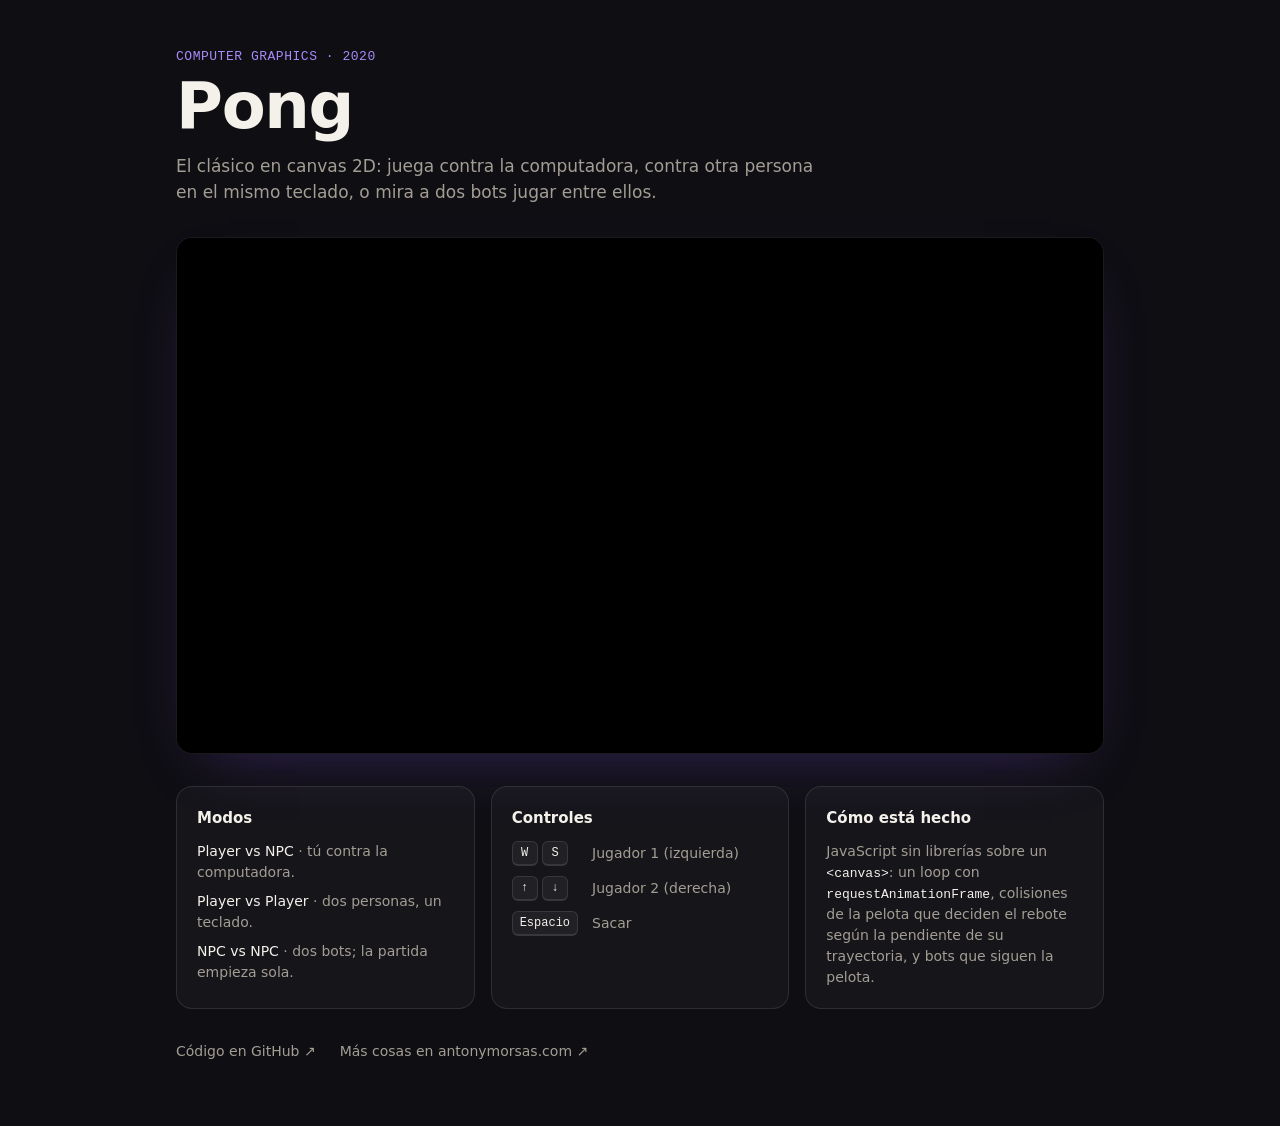
==== Pong/index.html @ 078b2e86 "Pong: a proper page around the game Dark page with the game centered and scaling to the screen, plus" ====
<!DOCTYPE html>
<html lang="es">

<head>
    <meta charset="UTF-8">
    <meta name="viewport" content="width=device-width, initial-scale=1.0">
    <meta name="description" content="Pong en canvas 2D: contra la computadora, contra otra persona en el mismo teclado, o dos bots.">
    <meta name="theme-color" content="#0f0e13">
    <title>Pong · Computer Graphics</title>
    <link rel="stylesheet" href="styles.css">
    <script src="input.js"></script>
    <script src="helpers.js"></script>
    <script src="pong-game.js"></script>
</head>

<body onload="main()">
    <main class="page">
        <header class="intro">
            <p class="eyebrow">Computer Graphics · 2020</p>
            <h1>Pong</h1>
            <p class="lead">
                El clásico en canvas 2D: juega contra la computadora, contra otra persona en el mismo teclado,
                o mira a dos bots jugar entre ellos.
            </p>
        </header>

        <div class="frame">
            <canvas id="ballCanvas" width="900" height="500" aria-label="Pong: elige un modo con el mouse">
                Tu navegador no soporta canvas.
            </canvas>
        </div>
        <p class="touch-note">Se juega con teclado: ábrelo en una computadora.</p>

        <section class="info" aria-label="Cómo se juega">
            <article class="card">
                <h2>Modos</h2>
                <ul>
                    <li><strong>Player vs NPC</strong> · tú contra la computadora.</li>
                    <li><strong>Player vs Player</strong> · dos personas, un teclado.</li>
                    <li><strong>NPC vs NPC</strong> · dos bots; la partida empieza sola.</li>
                </ul>
            </article>

            <article class="card">
                <h2>Controles</h2>
                <dl class="keys">
                    <dt><kbd>W</kbd> <kbd>S</kbd></dt>
                    <dd>Jugador 1 (izquierda)</dd>
                    <dt><kbd>↑</kbd> <kbd>↓</kbd></dt>
                    <dd>Jugador 2 (derecha)</dd>
                    <dt><kbd>Espacio</kbd></dt>
                    <dd>Sacar</dd>
                </dl>
            </article>

            <article class="card">
                <h2>Cómo está hecho</h2>
                <p>
                    JavaScript sin librerías sobre un <code>&lt;canvas&gt;</code>: un loop con
                    <code>requestAnimationFrame</code>, colisiones de la pelota que deciden el rebote según la
                    pendiente de su trayectoria, y bots que siguen la pelota.
                </p>
            </article>
        </section>

        <footer class="links">
            <a href="https://github.com/antonymorsas/Computer-Graphics/tree/master/Pong">Código en GitHub ↗</a>
            <a href="https://antonymorsas.com/cosas">Más cosas en antonymorsas.com ↗</a>
        </footer>
    </main>

    <script>
        // Space and the arrows play the game; keep them from scrolling the page.
        document.addEventListener("keydown", function (event) {
            if ([" ", "ArrowUp", "ArrowDown"].indexOf(event.key) !== -1) event.preventDefault();
        });
    </script>
</body>

</html>
---- Pong/styles.css ----
:root {
    --bg: #0f0e13;
    --fg: #f4f1ea;
    --muted: #a39e94;
    --line: rgba(255, 255, 255, 0.1);
    --card: rgba(255, 255, 255, 0.03);
    --accent: #a78bfa;
}

* {
    box-sizing: border-box;
}

html {
    color-scheme: dark;
}

body {
    margin: 0;
    background: var(--bg);
    color: var(--fg);
    font-family: system-ui, -apple-system, "Segoe UI", Roboto, Helvetica, Arial, sans-serif;
    line-height: 1.5;
    -webkit-font-smoothing: antialiased;
}

.page {
    max-width: 960px;
    margin: 0 auto;
    padding: 48px 16px 64px;
}

.intro {
    max-width: 640px;
}

.eyebrow {
    margin: 0;
    color: var(--accent);
    font: 500 13px/1.4 ui-monospace, SFMono-Regular, Menlo, monospace;
    letter-spacing: 0.04em;
    text-transform: uppercase;
}

h1 {
    margin: 8px 0 0;
    font-size: clamp(40px, 8vw, 64px);
    line-height: 1;
    letter-spacing: -0.02em;
}

.lead {
    margin: 16px 0 0;
    color: var(--muted);
    font-size: 17px;
}

/* The canvas keeps its 900x500 drawing size and scales to the frame. */
.frame {
    margin-top: 32px;
    overflow: hidden;
    border: 1px solid var(--line);
    border-radius: 16px;
    background: #000;
    box-shadow: 0 24px 60px -30px rgba(139, 92, 246, 0.35);
}

canvas {
    display: block;
    width: 100%;
    height: auto;
    aspect-ratio: 9 / 5;
    background: #000;
}

.touch-note {
    display: none;
    margin: 12px 0 0;
    color: var(--muted);
    font-size: 14px;
    text-align: center;
}

@media (hover: none) and (pointer: coarse) {
    .touch-note {
        display: block;
    }
}

.info {
    display: grid;
    gap: 16px;
    margin-top: 32px;
}

@media (min-width: 720px) {
    .info {
        grid-template-columns: repeat(3, 1fr);
    }
}

.card {
    padding: 20px;
    border: 1px solid var(--line);
    border-radius: 16px;
    background: var(--card);
}

.card h2 {
    margin: 0 0 12px;
    font-size: 15px;
    font-weight: 600;
}

.card p,
.card ul,
.card dl {
    margin: 0;
    color: var(--muted);
    font-size: 14px;
}

.card ul {
    padding: 0;
    list-style: none;
}

.card li + li {
    margin-top: 8px;
}

.card strong {
    color: var(--fg);
    font-weight: 500;
}

.keys {
    display: grid;
    grid-template-columns: auto 1fr;
    gap: 10px 14px;
    align-items: center;
}

.keys dt {
    white-space: nowrap;
}

.keys dd {
    margin: 0;
}

kbd {
    display: inline-block;
    min-width: 26px;
    padding: 2px 7px;
    border: 1px solid var(--line);
    border-bottom-width: 2px;
    border-radius: 6px;
    background: rgba(255, 255, 255, 0.05);
    color: var(--fg);
    font: 500 12px/1.5 ui-monospace, SFMono-Regular, Menlo, monospace;
    text-align: center;
}

code {
    color: var(--fg);
    font: 13px ui-monospace, SFMono-Regular, Menlo, monospace;
}

.links {
    display: flex;
    flex-wrap: wrap;
    gap: 8px 24px;
    margin-top: 32px;
    font-size: 14px;
}

.links a {
    color: var(--muted);
    text-decoration: none;
    text-underline-offset: 4px;
}

.links a:hover {
    color: var(--fg);
    text-decoration: underline;
}
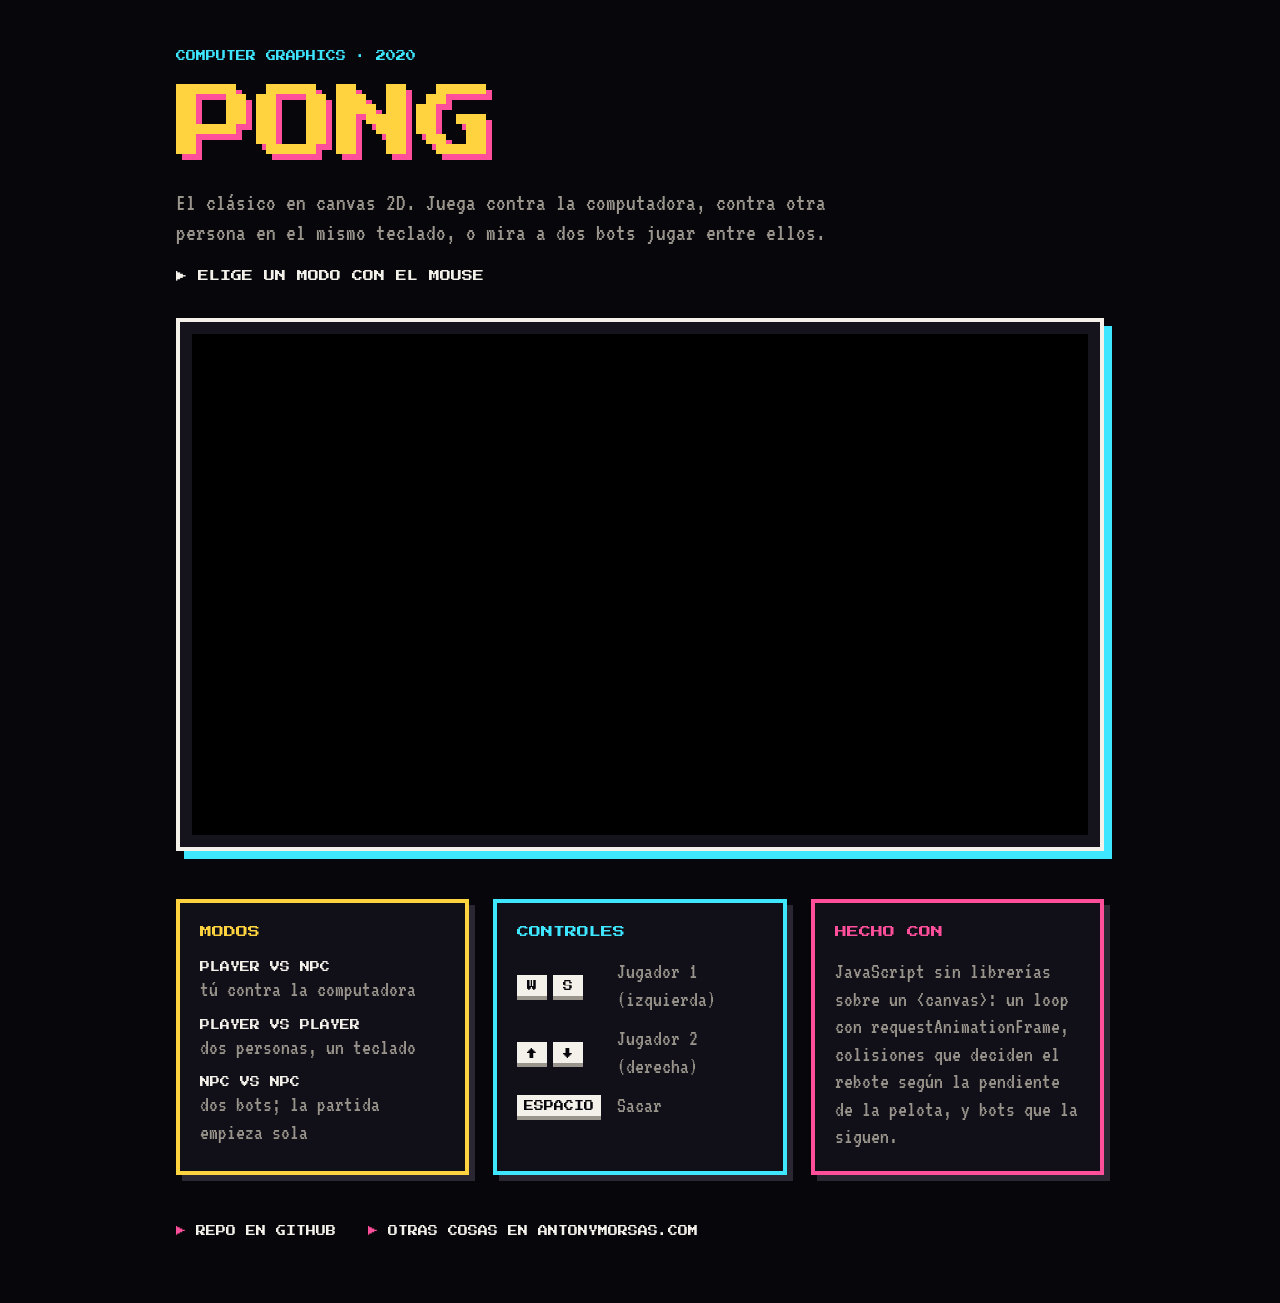
==== commit 74af4c55: "Pong: arcade look Pixel fonts from Google Fonts (Press Start 2P, VT323), flat arcade colors with har" ====
--- a/Pong/index.html
+++ b/Pong/index.html
@@ -5,8 +5,11 @@
     <meta charset="UTF-8">
     <meta name="viewport" content="width=device-width, initial-scale=1.0">
     <meta name="description" content="Pong en canvas 2D: contra la computadora, contra otra persona en el mismo teclado, o dos bots.">
-    <meta name="theme-color" content="#0f0e13">
+    <meta name="theme-color" content="#07060b">
     <title>Pong · Computer Graphics</title>
+    <link rel="preconnect" href="https://fonts.googleapis.com">
+    <link rel="preconnect" href="https://fonts.gstatic.com" crossorigin>
+    <link href="https://fonts.googleapis.com/css2?family=Press+Start+2P&family=VT323&display=swap" rel="stylesheet">
     <link rel="stylesheet" href="styles.css">
     <script src="input.js"></script>
     <script src="helpers.js"></script>
@@ -19,53 +22,55 @@
             <p class="eyebrow">Computer Graphics · 2020</p>
             <h1>Pong</h1>
             <p class="lead">
-                El clásico en canvas 2D: juega contra la computadora, contra otra persona en el mismo teclado,
+                El clásico en canvas 2D. Juega contra la computadora, contra otra persona en el mismo teclado,
                 o mira a dos bots jugar entre ellos.
             </p>
+            <p class="press-start" aria-hidden="true">▶ Elige un modo con el mouse</p>
         </header>
 
-        <div class="frame">
-            <canvas id="ballCanvas" width="900" height="500" aria-label="Pong: elige un modo con el mouse">
-                Tu navegador no soporta canvas.
-            </canvas>
+        <div class="cabinet">
+            <div class="screen">
+                <canvas id="ballCanvas" width="900" height="500" aria-label="Pong: elige un modo con el mouse">
+                    Tu navegador no soporta canvas.
+                </canvas>
+            </div>
         </div>
         <p class="touch-note">Se juega con teclado: ábrelo en una computadora.</p>
 
         <section class="info" aria-label="Cómo se juega">
-            <article class="card">
+            <article class="card card-yellow">
                 <h2>Modos</h2>
                 <ul>
-                    <li><strong>Player vs NPC</strong> · tú contra la computadora.</li>
-                    <li><strong>Player vs Player</strong> · dos personas, un teclado.</li>
-                    <li><strong>NPC vs NPC</strong> · dos bots; la partida empieza sola.</li>
+                    <li><strong>Player vs NPC</strong> tú contra la computadora</li>
+                    <li><strong>Player vs Player</strong> dos personas, un teclado</li>
+                    <li><strong>NPC vs NPC</strong> dos bots; la partida empieza sola</li>
                 </ul>
             </article>
 
-            <article class="card">
+            <article class="card card-cyan">
                 <h2>Controles</h2>
                 <dl class="keys">
-                    <dt><kbd>W</kbd> <kbd>S</kbd></dt>
+                    <dt><kbd>W</kbd><kbd>S</kbd></dt>
                     <dd>Jugador 1 (izquierda)</dd>
-                    <dt><kbd>↑</kbd> <kbd>↓</kbd></dt>
+                    <dt><kbd>↑</kbd><kbd>↓</kbd></dt>
                     <dd>Jugador 2 (derecha)</dd>
                     <dt><kbd>Espacio</kbd></dt>
                     <dd>Sacar</dd>
                 </dl>
             </article>
 
-            <article class="card">
-                <h2>Cómo está hecho</h2>
+            <article class="card card-pink">
+                <h2>Hecho con</h2>
                 <p>
-                    JavaScript sin librerías sobre un <code>&lt;canvas&gt;</code>: un loop con
-                    <code>requestAnimationFrame</code>, colisiones de la pelota que deciden el rebote según la
-                    pendiente de su trayectoria, y bots que siguen la pelota.
+                    JavaScript sin librerías sobre un &lt;canvas&gt;: un loop con requestAnimationFrame,
+                    colisiones que deciden el rebote según la pendiente de la pelota, y bots que la siguen.
                 </p>
             </article>
         </section>
 
         <footer class="links">
-            <a href="https://github.com/antonymorsas/Computer-Graphics/tree/master/Pong">Código en GitHub ↗</a>
-            <a href="https://antonymorsas.com/cosas">Más cosas en antonymorsas.com ↗</a>
+            <a href="https://github.com/antonymorsas/Computer-Graphics/tree/master/Pong">Repo en GitHub</a>
+            <a href="https://antonymorsas.com/cosas">Otras cosas en antonymorsas.com</a>
         </footer>
     </main>
 
--- a/Pong/styles.css
+++ b/Pong/styles.css
@@ -1,10 +1,14 @@
+/* Arcade look: pixel fonts, flat colors, hard shadows (no blur). */
 :root {
-    --bg: #0f0e13;
+    --bg: #07060b;
     --fg: #f4f1ea;
-    --muted: #a39e94;
-    --line: rgba(255, 255, 255, 0.1);
-    --card: rgba(255, 255, 255, 0.03);
-    --accent: #a78bfa;
+    --muted: #9a958c;
+    --line: #2a2733;
+    --yellow: #ffd23f;
+    --cyan: #3ee6ff;
+    --pink: #ff4f9a;
+    --pixel: "Press Start 2P", monospace;
+    --retro: "VT323", monospace;
 }
 
 * {
@@ -19,9 +23,9 @@
     margin: 0;
     background: var(--bg);
     color: var(--fg);
-    font-family: system-ui, -apple-system, "Segoe UI", Roboto, Helvetica, Arial, sans-serif;
-    line-height: 1.5;
-    -webkit-font-smoothing: antialiased;
+    font-family: var(--retro);
+    font-size: 22px;
+    line-height: 1.25;
 }
 
 .page {
@@ -30,39 +34,69 @@
     padding: 48px 16px 64px;
 }
 
+/* Header */
 .intro {
-    max-width: 640px;
+    max-width: 680px;
 }
 
 .eyebrow {
     margin: 0;
-    color: var(--accent);
-    font: 500 13px/1.4 ui-monospace, SFMono-Regular, Menlo, monospace;
-    letter-spacing: 0.04em;
+    color: var(--cyan);
+    font: 10px/1.6 var(--pixel);
     text-transform: uppercase;
 }
 
 h1 {
-    margin: 8px 0 0;
-    font-size: clamp(40px, 8vw, 64px);
-    line-height: 1;
-    letter-spacing: -0.02em;
+    margin: 20px 0 0;
+    color: var(--yellow);
+    font: clamp(44px, 10vw, 80px)/1 var(--pixel);
+    text-transform: uppercase;
+    text-shadow: 6px 6px 0 var(--pink);
 }
 
 .lead {
-    margin: 16px 0 0;
+    margin: 24px 0 0;
     color: var(--muted);
-    font-size: 17px;
-}
-
-/* The canvas keeps its 900x500 drawing size and scales to the frame. */
-.frame {
+    font-size: 24px;
+}
+
+.press-start {
+    margin: 20px 0 0;
+    color: var(--fg);
+    font: 11px/1.6 var(--pixel);
+    text-transform: uppercase;
+    animation: blink 1s steps(1) infinite;
+}
+
+@keyframes blink {
+    50% {
+        opacity: 0;
+    }
+}
+
+/* The cabinet: a thick pixel border with a hard shadow, and the canvas
+   inside keeps its 900x500 drawing size scaled to the width. */
+.cabinet {
     margin-top: 32px;
-    overflow: hidden;
-    border: 1px solid var(--line);
-    border-radius: 16px;
+    padding: 12px;
+    background: #15131c;
+    border: 4px solid var(--fg);
+    box-shadow: 8px 8px 0 var(--cyan);
+}
+
+.screen {
+    position: relative;
     background: #000;
-    box-shadow: 0 24px 60px -30px rgba(139, 92, 246, 0.35);
+    border: 4px solid #000;
+}
+
+/* Faint CRT scanlines over the game; clicks go through. */
+.screen::after {
+    content: "";
+    position: absolute;
+    inset: 0;
+    pointer-events: none;
+    background: repeating-linear-gradient(to bottom, rgba(0, 0, 0, 0) 0 2px, rgba(0, 0, 0, 0.18) 2px 4px);
 }
 
 canvas {
@@ -71,14 +105,16 @@
     height: auto;
     aspect-ratio: 9 / 5;
     background: #000;
+    image-rendering: pixelated;
 }
 
 .touch-note {
     display: none;
-    margin: 12px 0 0;
-    color: var(--muted);
-    font-size: 14px;
+    margin: 20px 0 0;
+    color: var(--pink);
+    font: 10px/1.6 var(--pixel);
     text-align: center;
+    text-transform: uppercase;
 }
 
 @media (hover: none) and (pointer: coarse) {
@@ -87,29 +123,40 @@
     }
 }
 
+/* Info cards */
 .info {
     display: grid;
-    gap: 16px;
-    margin-top: 32px;
-}
-
-@media (min-width: 720px) {
+    gap: 24px;
+    margin-top: 48px;
+}
+
+@media (min-width: 760px) {
     .info {
         grid-template-columns: repeat(3, 1fr);
     }
 }
 
 .card {
+    --accent: var(--yellow);
     padding: 20px;
-    border: 1px solid var(--line);
-    border-radius: 16px;
-    background: var(--card);
+    background: #110f17;
+    border: 4px solid var(--accent);
+    box-shadow: 6px 6px 0 var(--line);
+}
+
+.card-cyan {
+    --accent: var(--cyan);
+}
+
+.card-pink {
+    --accent: var(--pink);
 }
 
 .card h2 {
-    margin: 0 0 12px;
-    font-size: 15px;
-    font-weight: 600;
+    margin: 0 0 16px;
+    color: var(--accent);
+    font: 12px/1.6 var(--pixel);
+    text-transform: uppercase;
 }
 
 .card p,
@@ -117,7 +164,6 @@
 .card dl {
     margin: 0;
     color: var(--muted);
-    font-size: 14px;
 }
 
 .card ul {
@@ -126,23 +172,26 @@
 }
 
 .card li + li {
-    margin-top: 8px;
+    margin-top: 12px;
 }
 
 .card strong {
-    color: var(--fg);
-    font-weight: 500;
+    display: block;
+    color: var(--fg);
+    font: 10px/1.8 var(--pixel);
+    text-transform: uppercase;
 }
 
 .keys {
     display: grid;
     grid-template-columns: auto 1fr;
-    gap: 10px 14px;
+    gap: 12px 16px;
     align-items: center;
 }
 
 .keys dt {
-    white-space: nowrap;
+    display: flex;
+    gap: 6px;
 }
 
 .keys dd {
@@ -151,37 +200,48 @@
 
 kbd {
     display: inline-block;
-    min-width: 26px;
-    padding: 2px 7px;
-    border: 1px solid var(--line);
-    border-bottom-width: 2px;
-    border-radius: 6px;
-    background: rgba(255, 255, 255, 0.05);
-    color: var(--fg);
-    font: 500 12px/1.5 ui-monospace, SFMono-Regular, Menlo, monospace;
+    min-width: 30px;
+    padding: 6px 7px 5px;
+    background: var(--fg);
+    color: var(--bg);
+    font: 10px/1 var(--pixel);
     text-align: center;
-}
-
-code {
-    color: var(--fg);
-    font: 13px ui-monospace, SFMono-Regular, Menlo, monospace;
-}
-
+    text-transform: uppercase;
+    box-shadow: 0 4px 0 var(--muted);
+}
+
+/* Links */
 .links {
     display: flex;
     flex-wrap: wrap;
-    gap: 8px 24px;
-    margin-top: 32px;
-    font-size: 14px;
+    gap: 16px 32px;
+    margin-top: 48px;
 }
 
 .links a {
-    color: var(--muted);
+    color: var(--fg);
+    font: 10px/1.6 var(--pixel);
     text-decoration: none;
-    text-underline-offset: 4px;
-}
-
-.links a:hover {
-    color: var(--fg);
-    text-decoration: underline;
-}
+    text-transform: uppercase;
+}
+
+.links a::before {
+    content: "▶ ";
+    color: var(--pink);
+}
+
+.links a:hover,
+.links a:focus-visible {
+    color: var(--yellow);
+}
+
+a:focus-visible {
+    outline: 3px solid var(--yellow);
+    outline-offset: 4px;
+}
+
+@media (prefers-reduced-motion: reduce) {
+    .press-start {
+        animation: none;
+    }
+}
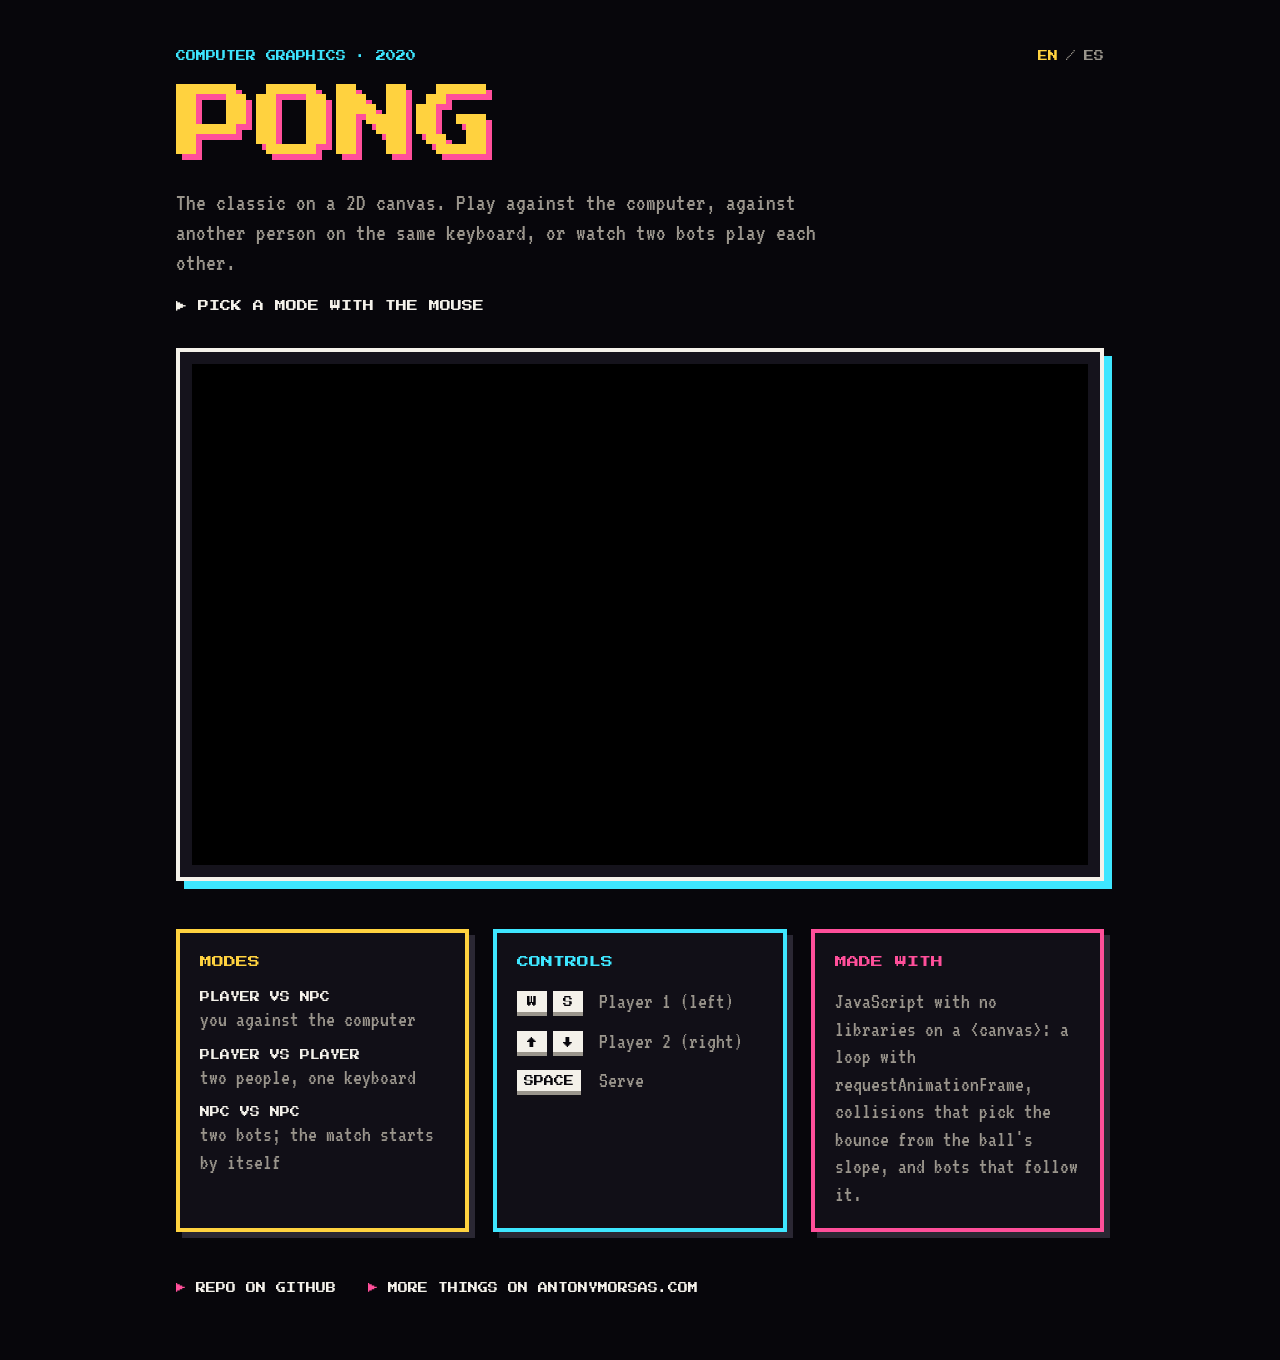
==== commit 0f067135: "Arcade pages in English by default, Spanish with ?lang=es A shared i18n.js swaps texts marked with d" ====
--- a/Pong/index.html
+++ b/Pong/index.html
@@ -1,16 +1,17 @@
 <!DOCTYPE html>
-<html lang="es">
+<html lang="en">
 
 <head>
     <meta charset="UTF-8">
     <meta name="viewport" content="width=device-width, initial-scale=1.0">
-    <meta name="description" content="Pong en canvas 2D: contra la computadora, contra otra persona en el mismo teclado, o dos bots.">
+    <meta name="description" content="Pong on a 2D canvas: against the computer, against another person on the same keyboard, or two bots.">
     <meta name="theme-color" content="#07060b">
-    <title>Pong · Computer Graphics</title>
+    <title data-es="Pong · Computer Graphics">Pong · Computer Graphics</title>
     <link rel="preconnect" href="https://fonts.googleapis.com">
     <link rel="preconnect" href="https://fonts.gstatic.com" crossorigin>
     <link href="https://fonts.googleapis.com/css2?family=Press+Start+2P&family=VT323&display=swap" rel="stylesheet">
     <link rel="stylesheet" href="styles.css">
+    <script src="../i18n.js"></script>
     <script src="input.js"></script>
     <script src="helpers.js"></script>
     <script src="pong-game.js"></script>
@@ -18,59 +19,63 @@
 
 <body onload="main()">
     <main class="page">
+        <div class="topbar">
+            <p class="eyebrow">Computer Graphics · 2020</p>
+            <div data-lang-switch></div>
+        </div>
         <header class="intro">
-            <p class="eyebrow">Computer Graphics · 2020</p>
             <h1>Pong</h1>
-            <p class="lead">
-                El clásico en canvas 2D. Juega contra la computadora, contra otra persona en el mismo teclado,
-                o mira a dos bots jugar entre ellos.
+            <p class="lead"
+                data-es="El clásico en canvas 2D. Juega contra la computadora, contra otra persona en el mismo teclado, o mira a dos bots jugar entre ellos.">
+                The classic on a 2D canvas. Play against the computer, against another person on the same
+                keyboard, or watch two bots play each other.
             </p>
-            <p class="press-start" aria-hidden="true">▶ Elige un modo con el mouse</p>
+            <p class="press-start" aria-hidden="true" data-es="▶ Elige un modo con el mouse">▶ Pick a mode with the mouse</p>
         </header>
 
         <div class="cabinet">
             <div class="screen">
-                <canvas id="ballCanvas" width="900" height="500" aria-label="Pong: elige un modo con el mouse">
-                    Tu navegador no soporta canvas.
+                <canvas id="ballCanvas" width="900" height="500" aria-label="Pong: pick a mode with the mouse" data-es-label="Pong: elige un modo con el mouse">
+                    Your browser doesn't support canvas.
                 </canvas>
             </div>
         </div>
-        <p class="touch-note">Se juega con teclado: ábrelo en una computadora.</p>
+        <p class="touch-note" data-es="Se juega con teclado: ábrelo en una computadora.">Played with a keyboard: open it on a computer.</p>
 
-        <section class="info" aria-label="Cómo se juega">
+        <section class="info" aria-label="How to play" data-es-label="Cómo se juega">
             <article class="card card-yellow">
-                <h2>Modos</h2>
+                <h2 data-es="Modos">Modes</h2>
                 <ul>
-                    <li><strong>Player vs NPC</strong> tú contra la computadora</li>
-                    <li><strong>Player vs Player</strong> dos personas, un teclado</li>
-                    <li><strong>NPC vs NPC</strong> dos bots; la partida empieza sola</li>
+                    <li data-es-html="&lt;strong&gt;Jugador vs NPC&lt;/strong&gt; tú contra la computadora"><strong>Player vs NPC</strong> you against the computer</li>
+                    <li data-es-html="&lt;strong&gt;Jugador vs Jugador&lt;/strong&gt; dos personas, un teclado"><strong>Player vs Player</strong> two people, one keyboard</li>
+                    <li data-es-html="&lt;strong&gt;NPC vs NPC&lt;/strong&gt; dos bots; la partida empieza sola"><strong>NPC vs NPC</strong> two bots; the match starts by itself</li>
                 </ul>
             </article>
 
             <article class="card card-cyan">
-                <h2>Controles</h2>
+                <h2 data-es="Controles">Controls</h2>
                 <dl class="keys">
                     <dt><kbd>W</kbd><kbd>S</kbd></dt>
-                    <dd>Jugador 1 (izquierda)</dd>
+                    <dd data-es="Jugador 1 (izquierda)">Player 1 (left)</dd>
                     <dt><kbd>↑</kbd><kbd>↓</kbd></dt>
-                    <dd>Jugador 2 (derecha)</dd>
-                    <dt><kbd>Espacio</kbd></dt>
-                    <dd>Sacar</dd>
+                    <dd data-es="Jugador 2 (derecha)">Player 2 (right)</dd>
+                    <dt><kbd data-es="Espacio">Space</kbd></dt>
+                    <dd data-es="Sacar">Serve</dd>
                 </dl>
             </article>
 
             <article class="card card-pink">
-                <h2>Hecho con</h2>
-                <p>
-                    JavaScript sin librerías sobre un &lt;canvas&gt;: un loop con requestAnimationFrame,
-                    colisiones que deciden el rebote según la pendiente de la pelota, y bots que la siguen.
+                <h2 data-es="Hecho con">Made with</h2>
+                <p data-es="JavaScript sin librerías sobre un &lt;canvas&gt;: un loop con requestAnimationFrame, colisiones que deciden el rebote según la pendiente de la pelota, y bots que la siguen.">
+                    JavaScript with no libraries on a &lt;canvas&gt;: a loop with requestAnimationFrame,
+                    collisions that pick the bounce from the ball's slope, and bots that follow it.
                 </p>
             </article>
         </section>
 
         <footer class="links">
-            <a href="https://github.com/antonymorsas/Computer-Graphics/tree/master/Pong">Repo en GitHub</a>
-            <a href="https://antonymorsas.com/cosas">Otras cosas en antonymorsas.com</a>
+            <a href="https://github.com/antonymorsas/Computer-Graphics/tree/master/Pong" data-es="Repo en GitHub">Repo on GitHub</a>
+            <a href="https://antonymorsas.com/cosas" data-es-href="https://antonymorsas.com/es/cosas" data-es="Otras cosas en antonymorsas.com">More things on antonymorsas.com</a>
         </footer>
     </main>
 
--- a/Pong/styles.css
+++ b/Pong/styles.css
@@ -245,3 +245,34 @@
         animation: none;
     }
 }
+
+/* Eyebrow and the EN / ES switch (from ../i18n.js) in one row. */
+.topbar {
+    display: flex;
+    flex-wrap: wrap;
+    gap: 12px 16px;
+    align-items: center;
+    justify-content: space-between;
+}
+
+.lang-switch {
+    display: flex;
+    gap: 8px;
+    align-items: center;
+    font: 10px/1.6 var(--pixel);
+    color: var(--muted);
+}
+
+.lang-switch a {
+    color: var(--muted);
+    text-decoration: none;
+}
+
+.lang-switch a:hover,
+.lang-switch a:focus-visible {
+    color: var(--fg);
+}
+
+.lang-switch a[aria-current] {
+    color: var(--yellow);
+}
